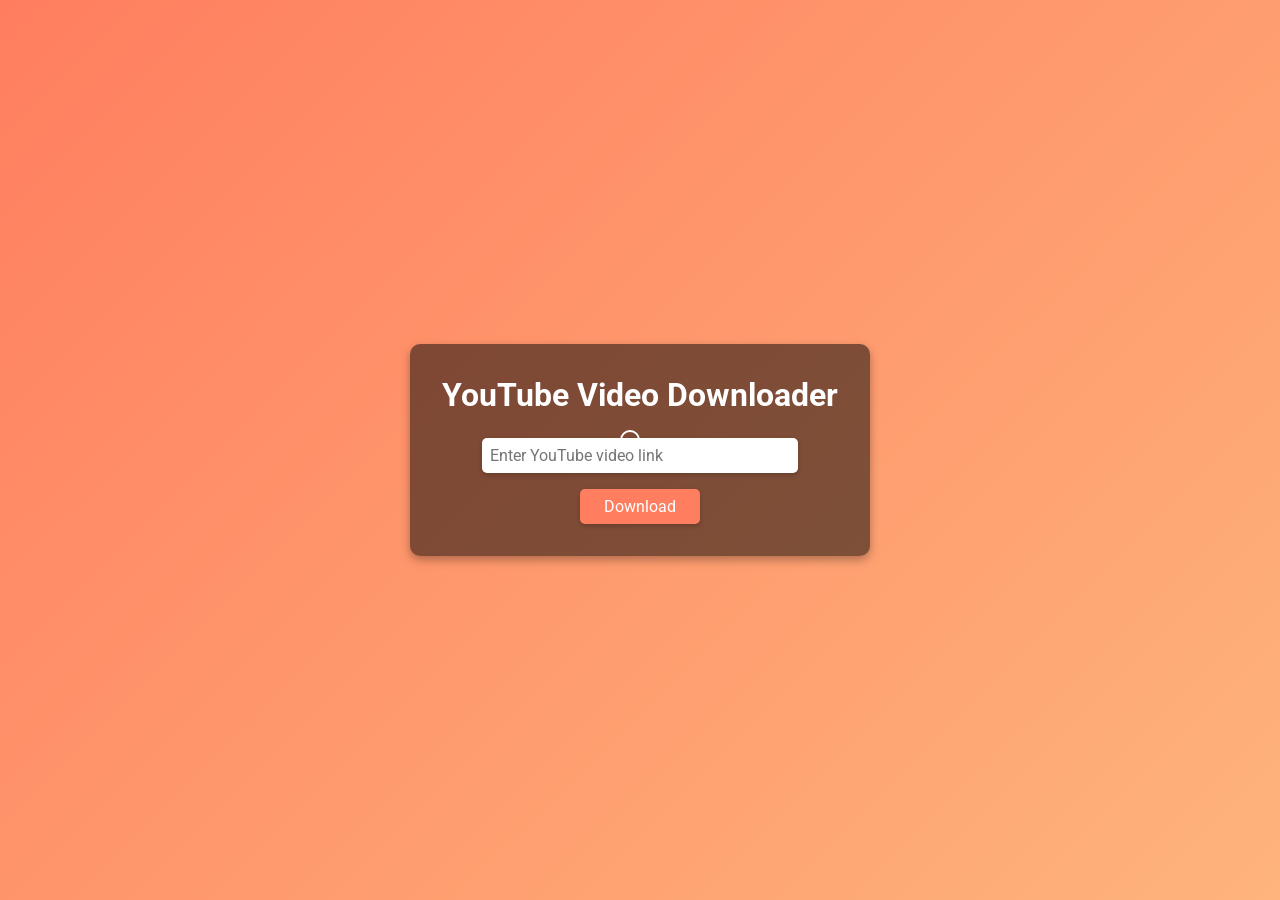
==== templates/index.html @ 6a3e749d "FIrst Working version" ====
<!DOCTYPE html>
<html lang="en">
<head>
    <meta charset="UTF-8">
    <meta name="viewport" content="width=device-width, initial-scale=1.0">
    <title>YouTube Video Downloader</title>
    <link rel="stylesheet" href="/static/styles.css">
    <link href="https://fonts.googleapis.com/css2?family=Roboto:wght@400;700&display=swap" rel="stylesheet">
</head>
<body>
    <div class="container">
        <h1>YouTube Video Downloader</h1>
        <form action="/download" method="post">
            <input type="text" id="url" name="url" placeholder="Enter YouTube video link" required>
            <button type="submit" class="btn">Download</button>
        </form>
    </div>
    <div class="cursor"></div>
</body>
<script>
document.addEventListener('DOMContentLoaded', () => {
    const cursor = document.querySelector('.cursor');

    document.addEventListener('mousemove', (e) => {
        cursor.style.left = e.pageX + 'px';
        cursor.style.top = e.pageY + 'px';
    });

    document.addEventListener('mousedown', () => {
        cursor.style.transform = 'scale(0.7)';
    });

    document.addEventListener('mouseup', () => {
        cursor.style.transform = 'scale(1)';
    });
});
</script>
</html>
---- static/styles.css ----
* {
    margin: 0;
    padding: 0;
    box-sizing: border-box;
    font-family: 'Roboto', sans-serif;
    cursor: none; /* Hide the default cursor */
}

body {
    display: flex;
    justify-content: center;
    align-items: center;
    height: 100vh;
    background: linear-gradient(135deg, #ff7e5f, #feb47b);
    color: #fff;
    position: relative;
}

.container {
    text-align: center;
    background: rgba(0, 0, 0, 0.5);
    padding: 2rem;
    border-radius: 10px;
    box-shadow: 0 4px 10px rgba(0, 0, 0, 0.3);
    animation: fadeIn 1s ease-in-out;
}

h1 {
    margin-bottom: 1.5rem;
    font-size: 2rem;
    animation: slideIn 1s ease-in-out;
}

form {
    display: flex;
    flex-direction: column;
    align-items: center;
}

input {
    padding: 0.5rem;
    width: 80%;
    max-width: 400px;
    margin-bottom: 1rem;
    border: none;
    border-radius: 5px;
    font-size: 1rem;
    box-shadow: 0 2px 5px rgba(0, 0, 0, 0.2);
    transition: all 0.3s ease-in-out;
}

input:focus {
    outline: none;
    box-shadow: 0 2px 10px rgba(0, 0, 0, 0.3);
}

.btn {
    padding: 0.5rem 1.5rem;
    border: none;
    border-radius: 5px;
    background: #ff7e5f;
    color: #fff;
    font-size: 1rem;
    cursor: pointer;
    box-shadow: 0 2px 5px rgba(0, 0, 0, 0.2);
    transition: all 0.3s ease-in-out;
}

.btn:hover {
    background: #feb47b;
    box-shadow: 0 2px 10px rgba(0, 0, 0, 0.3);
}

.cursor {
    width: 20px;
    height: 20px;
    border: 2px solid #fff;
    border-radius: 50%;
    position: absolute;
    pointer-events: none;
    transition: transform 0.1s ease-in-out;
    transform: translate(-50%, -50%);
    z-index: 1000;
}

@keyframes fadeIn {
    from {
        opacity: 0;
    }
    to {
        opacity: 1;
    }
}

@keyframes slideIn {
    from {
        transform: translateY(-20px);
        opacity: 0;
    }
    to {
        transform: translateY(0);
        opacity: 1;
    }
}
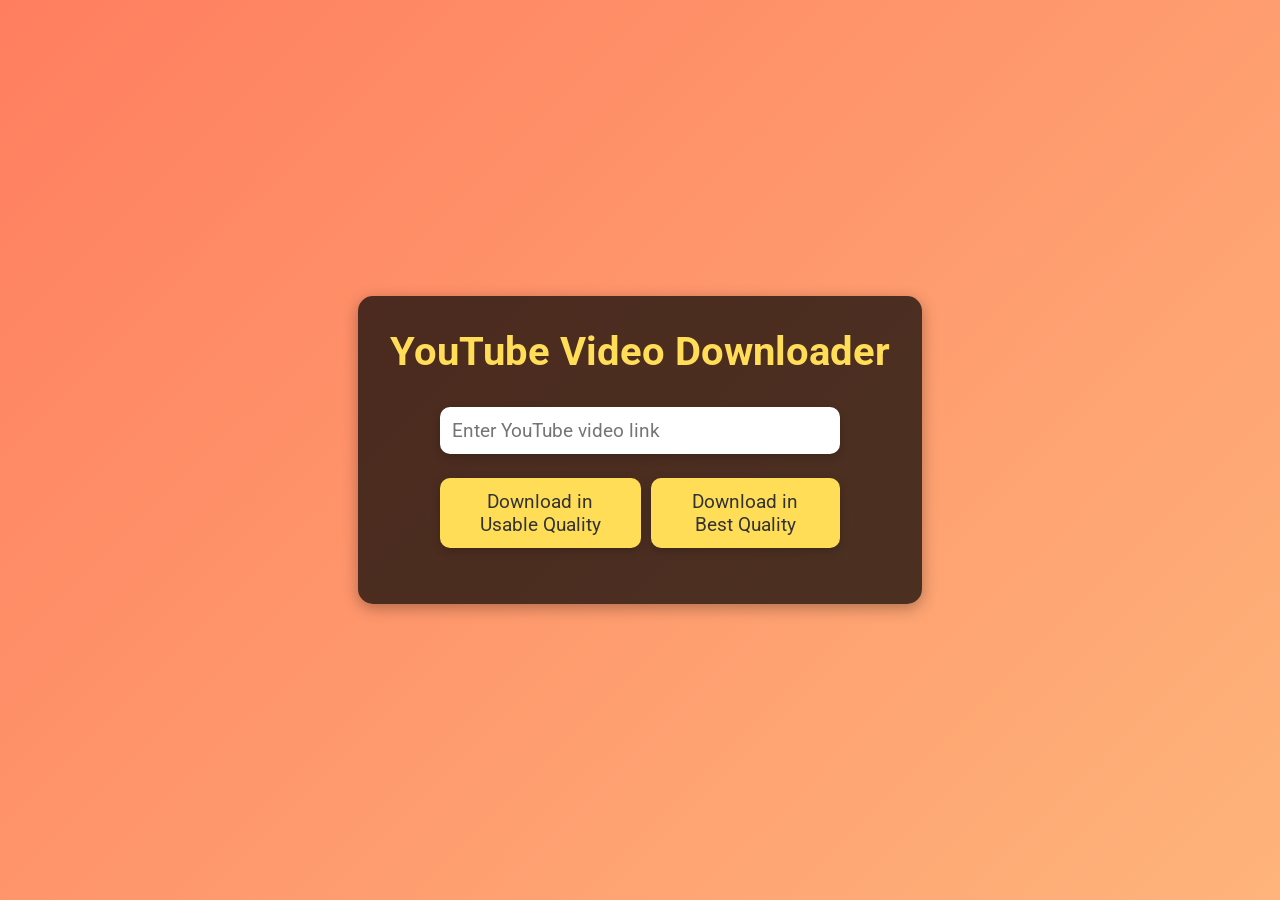
==== commit 0c331f30: "Added option to download in best possible quality" ====
--- a/templates/index.html
+++ b/templates/index.html
@@ -10,29 +10,59 @@
 <body>
     <div class="container">
         <h1>YouTube Video Downloader</h1>
-        <form action="/download" method="post">
+        <form id="download-form">
             <input type="text" id="url" name="url" placeholder="Enter YouTube video link" required>
-            <button type="submit" class="btn">Download</button>
+            <div class="button-container">
+                <button type="button" class="btn" id="usable-quality-btn" data-action="usable">Download in Usable Quality</button>
+                <button type="button" class="btn" id="best-quality-btn" data-action="best">Download in Best Quality</button>
+            </div>
         </form>
+        <div id="loading" class="loading">
+            <div class="spinner"></div>
+            <p>Downloading...</p>
+        </div>
+        <div id="message" class="message"></div>
     </div>
-    <div class="cursor"></div>
+    <script>
+        document.getElementById('usable-quality-btn').addEventListener('click', function() {
+            submitForm('usable');
+        });
+
+        document.getElementById('best-quality-btn').addEventListener('click', function() {
+            submitForm('best');
+        });
+
+        function submitForm(action) {
+            document.getElementById('loading').style.display = 'flex';
+            document.getElementById('message').style.display = 'none';
+
+            const url = document.getElementById('url').value;
+            const formData = new FormData();
+            formData.append('url', url);
+            formData.append('action', action);
+
+            fetch('/download', {
+                method: 'POST',
+                body: formData,
+            })
+            .then(response => response.json())
+            .then(data => {
+                document.getElementById('loading').style.display = 'none';
+                const messageDiv = document.getElementById('message');
+                if (data.success) {
+                    messageDiv.textContent = 'Download complete! Check your downloads folder.';
+                } else {
+                    messageDiv.textContent = `Error: ${data.error}`;
+                }
+                messageDiv.style.display = 'block';
+            })
+            .catch(error => {
+                document.getElementById('loading').style.display = 'none';
+                const messageDiv = document.getElementById('message');
+                messageDiv.textContent = `Error: ${error}`;
+                messageDiv.style.display = 'block';
+            });
+        }
+    </script>
 </body>
-<script>
-document.addEventListener('DOMContentLoaded', () => {
-    const cursor = document.querySelector('.cursor');
-
-    document.addEventListener('mousemove', (e) => {
-        cursor.style.left = e.pageX + 'px';
-        cursor.style.top = e.pageY + 'px';
-    });
-
-    document.addEventListener('mousedown', () => {
-        cursor.style.transform = 'scale(0.7)';
-    });
-
-    document.addEventListener('mouseup', () => {
-        cursor.style.transform = 'scale(1)';
-    });
-});
-</script>
 </html>
--- a/static/styles.css
+++ b/static/styles.css
@@ -3,7 +3,6 @@
     padding: 0;
     box-sizing: border-box;
     font-family: 'Roboto', sans-serif;
-    cursor: none; /* Hide the default cursor */
 }
 
 body {
@@ -13,22 +12,22 @@
     height: 100vh;
     background: linear-gradient(135deg, #ff7e5f, #feb47b);
     color: #fff;
-    position: relative;
 }
 
 .container {
     text-align: center;
-    background: rgba(0, 0, 0, 0.5);
+    background: rgba(0, 0, 0, 0.7);
     padding: 2rem;
-    border-radius: 10px;
-    box-shadow: 0 4px 10px rgba(0, 0, 0, 0.3);
+    border-radius: 15px;
+    box-shadow: 0 4px 15px rgba(0, 0, 0, 0.3);
     animation: fadeIn 1s ease-in-out;
+    position: relative;
 }
 
 h1 {
-    margin-bottom: 1.5rem;
-    font-size: 2rem;
-    animation: slideIn 1s ease-in-out;
+    margin-bottom: 2rem;
+    font-size: 2.5rem;
+    color: #ffdd57;
 }
 
 form {
@@ -38,49 +37,77 @@
 }
 
 input {
-    padding: 0.5rem;
+    padding: 0.75rem;
     width: 80%;
     max-width: 400px;
-    margin-bottom: 1rem;
+    margin-bottom: 1.5rem;
     border: none;
-    border-radius: 5px;
-    font-size: 1rem;
-    box-shadow: 0 2px 5px rgba(0, 0, 0, 0.2);
-    transition: all 0.3s ease-in-out;
+    border-radius: 10px;
+    font-size: 1.2rem;
+    box-shadow: 0 3px 10px rgba(0, 0, 0, 0.2);
+    transition: box-shadow 0.3s ease-in-out;
 }
 
 input:focus {
     outline: none;
-    box-shadow: 0 2px 10px rgba(0, 0, 0, 0.3);
+    box-shadow: 0 3px 15px rgba(0, 0, 0, 0.4);
 }
 
 .btn {
-    padding: 0.5rem 1.5rem;
+    padding: 0.75rem 2rem;
     border: none;
-    border-radius: 5px;
-    background: #ff7e5f;
-    color: #fff;
-    font-size: 1rem;
+    border-radius: 10px;
+    background: #ffdd57;
+    color: #333;
+    font-size: 1.2rem;
     cursor: pointer;
-    box-shadow: 0 2px 5px rgba(0, 0, 0, 0.2);
-    transition: all 0.3s ease-in-out;
+    box-shadow: 0 3px 10px rgba(0, 0, 0, 0.2);
+    transition: background 0.3s ease-in-out, box-shadow 0.3s ease-in-out;
+}
+
+.button-container {
+    display: flex;
+    justify-content: space-between;
+    gap: 10px;
+    width: 80%;
+    max-width: 400px;
+    margin-bottom: 1.5rem;
 }
 
 .btn:hover {
-    background: #feb47b;
-    box-shadow: 0 2px 10px rgba(0, 0, 0, 0.3);
+    background: #ffc107;
+    box-shadow: 0 3px 15px rgba(0, 0, 0, 0.3);
 }
 
-.cursor {
-    width: 20px;
-    height: 20px;
-    border: 2px solid #fff;
+.loading {
+    display: none;
+    flex-direction: column;
+    align-items: center;
+    justify-content: center;
+    position: absolute;
+    top: 0;
+    left: 0;
+    right: 0;
+    bottom: 0;
+    background: rgba(0, 0, 0, 0.7);
+    border-radius: 15px;
+}
+
+.spinner {
+    border: 4px solid rgba(255, 255, 255, 0.3);
+    border-top: 4px solid #fff;
     border-radius: 50%;
-    position: absolute;
-    pointer-events: none;
-    transition: transform 0.1s ease-in-out;
-    transform: translate(-50%, -50%);
-    z-index: 1000;
+    width: 40px;
+    height: 40px;
+    animation: spin 1s linear infinite;
+    margin-bottom: 1rem;
+}
+
+.message {
+    display: none;
+    margin-top: 1rem;
+    font-size: 1.2rem;
+    color: #ffdd57;
 }
 
 @keyframes fadeIn {
@@ -92,13 +119,11 @@
     }
 }
 
-@keyframes slideIn {
+@keyframes spin {
     from {
-        transform: translateY(-20px);
-        opacity: 0;
+        transform: rotate(0deg);
     }
     to {
-        transform: translateY(0);
-        opacity: 1;
+        transform: rotate(360deg);
     }
 }
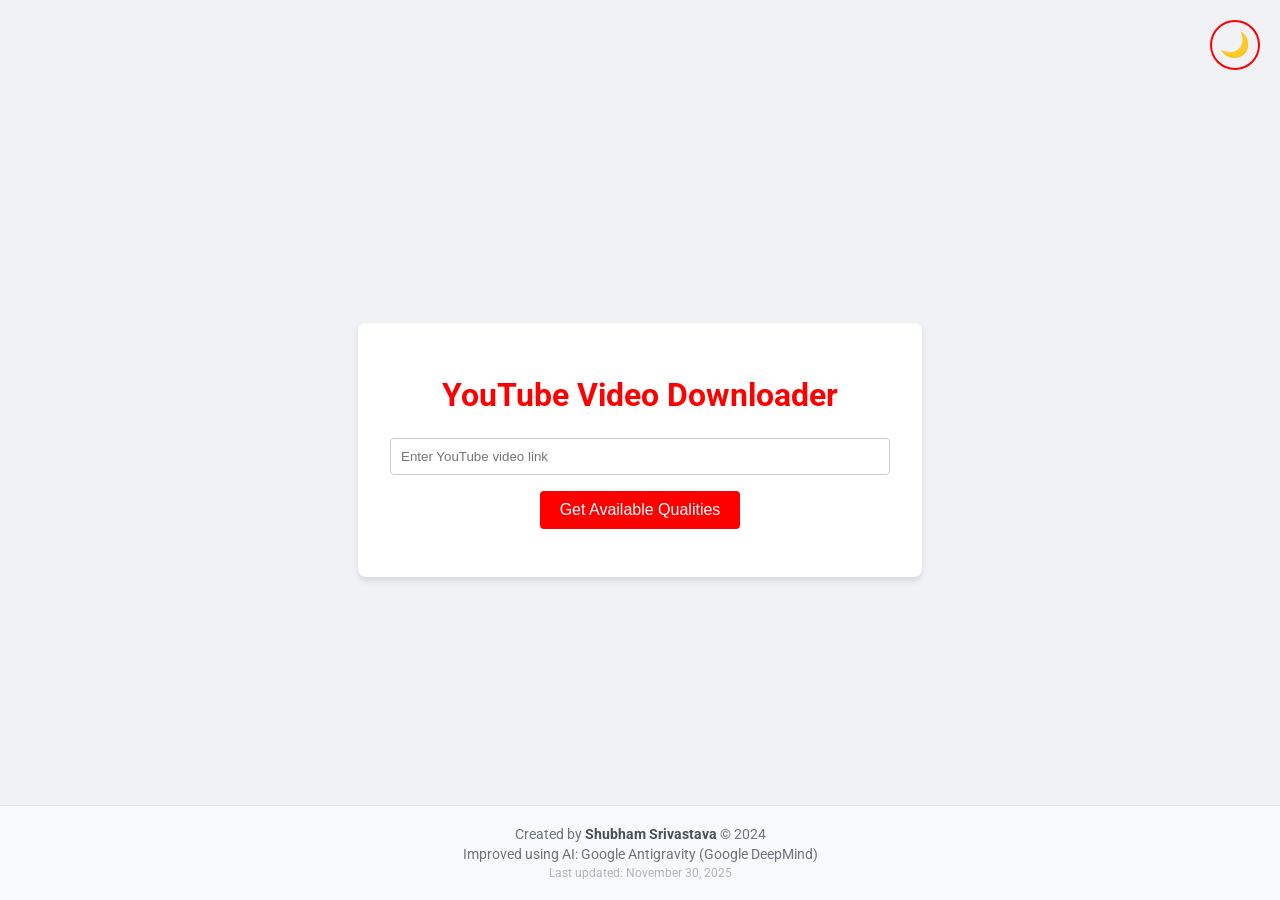
==== commit b280b0d7: "new push for deployment in railway" ====
--- a/templates/index.html
+++ b/templates/index.html
@@ -1,5 +1,6 @@
 <!DOCTYPE html>
 <html lang="en">
+
 <head>
     <meta charset="UTF-8">
     <meta name="viewport" content="width=device-width, initial-scale=1.0">
@@ -7,62 +8,171 @@
     <link rel="stylesheet" href="/static/styles.css">
     <link href="https://fonts.googleapis.com/css2?family=Roboto:wght@400;700&display=swap" rel="stylesheet">
 </head>
+
 <body>
+    <button id="theme-toggle" class="theme-toggle" aria-label="Toggle dark mode">
+        <span class="sun-icon">☀️</span>
+        <span class="moon-icon">🌙</span>
+    </button>
+
     <div class="container">
         <h1>YouTube Video Downloader</h1>
         <form id="download-form">
             <input type="text" id="url" name="url" placeholder="Enter YouTube video link" required>
             <div class="button-container">
-                <button type="button" class="btn" id="usable-quality-btn" data-action="usable">Download in Usable Quality</button>
-                <button type="button" class="btn" id="best-quality-btn" data-action="best">Download in Best Quality</button>
+                <button type="button" class="btn" id="get-formats-btn">Get Available Qualities</button>
             </div>
         </form>
+
+        <div id="formats-container" class="formats-container" style="display: none;">
+            <h3>Select Quality</h3>
+            <div id="formats-list" class="formats-list"></div>
+        </div>
+
         <div id="loading" class="loading">
             <div class="spinner"></div>
-            <p>Downloading...</p>
+            <p id="loading-text">Processing...</p>
         </div>
         <div id="message" class="message"></div>
     </div>
     <script>
-        document.getElementById('usable-quality-btn').addEventListener('click', function() {
-            submitForm('usable');
+        // Theme toggle functionality
+        const themeToggle = document.getElementById('theme-toggle');
+        const body = document.body;
+
+        // Check for saved theme preference or default to light mode
+        const currentTheme = localStorage.getItem('theme') || 'light';
+        body.classList.add(currentTheme + '-mode');
+
+        themeToggle.addEventListener('click', () => {
+            if (body.classList.contains('light-mode')) {
+                body.classList.replace('light-mode', 'dark-mode');
+                localStorage.setItem('theme', 'dark');
+            } else {
+                body.classList.replace('dark-mode', 'light-mode');
+                localStorage.setItem('theme', 'light');
+            }
         });
 
-        document.getElementById('best-quality-btn').addEventListener('click', function() {
-            submitForm('best');
+        document.getElementById('get-formats-btn').addEventListener('click', function () {
+            getFormats();
         });
 
-        function submitForm(action) {
+        function getFormats() {
+            const url = document.getElementById('url').value;
+            if (!url) {
+                alert("Please enter a URL");
+                return;
+            }
+
             document.getElementById('loading').style.display = 'flex';
+            document.getElementById('loading-text').textContent = "Fetching formats...";
             document.getElementById('message').style.display = 'none';
+            document.getElementById('formats-container').style.display = 'none';
+
+            const formData = new FormData();
+            formData.append('url', url);
+
+            fetch('/get-formats', {
+                method: 'POST',
+                body: formData,
+            })
+                .then(response => response.json())
+                .then(data => {
+                    document.getElementById('loading').style.display = 'none';
+                    if (data.success) {
+                        displayFormats(data.formats);
+                    } else {
+                        showMessage(`Error: ${data.error}`);
+                    }
+                })
+                .catch(error => {
+                    document.getElementById('loading').style.display = 'none';
+                    showMessage(`Error: ${error}`);
+                });
+        }
+
+        function displayFormats(formats) {
+            const list = document.getElementById('formats-list');
+            list.innerHTML = '';
+
+            if (formats.length === 0) {
+                list.innerHTML = '<p>No video formats found.</p>';
+                return;
+            }
+
+            // Deduplicate by resolution for cleaner UI? 
+            // Or just show all? Let's show all for now but maybe group?
+            // User asked for "all available options".
+
+            formats.forEach(fmt => {
+                const item = document.createElement('div');
+                item.className = 'format-item';
+
+                const info = document.createElement('span');
+                info.textContent = `${fmt.resolution} (${fmt.ext})`;
+
+                const btn = document.createElement('button');
+                btn.className = 'btn btn-sm';
+                btn.textContent = 'Download';
+                btn.onclick = () => downloadVideo(fmt.format_id);
+
+                item.appendChild(info);
+                item.appendChild(btn);
+                list.appendChild(item);
+            });
+
+            document.getElementById('formats-container').style.display = 'block';
+        }
+
+        function downloadVideo(formatId) {
+            document.getElementById('loading').style.display = 'flex';
+            document.getElementById('loading-text').textContent = "Downloading...";
+            document.getElementById('formats-container').style.display = 'none';
 
             const url = document.getElementById('url').value;
             const formData = new FormData();
             formData.append('url', url);
-            formData.append('action', action);
+            formData.append('format_id', formatId);
 
             fetch('/download', {
                 method: 'POST',
                 body: formData,
             })
-            .then(response => response.json())
-            .then(data => {
-                document.getElementById('loading').style.display = 'none';
-                const messageDiv = document.getElementById('message');
-                if (data.success) {
-                    messageDiv.textContent = 'Download complete! Check your downloads folder.';
-                } else {
-                    messageDiv.textContent = `Error: ${data.error}`;
-                }
-                messageDiv.style.display = 'block';
-            })
-            .catch(error => {
-                document.getElementById('loading').style.display = 'none';
-                const messageDiv = document.getElementById('message');
-                messageDiv.textContent = `Error: ${error}`;
-                messageDiv.style.display = 'block';
-            });
+                .then(response => response.json())
+                .then(data => {
+                    document.getElementById('loading').style.display = 'none';
+                    if (data.success) {
+                        showMessage(`Starting download...`);
+                        // Use anchor tag to force filename
+                        const a = document.createElement('a');
+                        a.href = data.download_url;
+                        a.download = data.filename;
+                        document.body.appendChild(a);
+                        a.click();
+                        document.body.removeChild(a);
+                    } else {
+                        showMessage(`Error: ${data.error}`);
+                    }
+                })
+                .catch(error => {
+                    document.getElementById('loading').style.display = 'none';
+                    showMessage(`Error: ${error}`);
+                });
+        }
+
+        function showMessage(msg) {
+            const messageDiv = document.getElementById('message');
+            messageDiv.textContent = msg;
+            messageDiv.style.display = 'block';
         }
     </script>
+
+    <footer class="footer">
+        <p>Created by <strong>Shubham Srivastava</strong> © 2024</p>
+        <p>Improved using AI: Google Antigravity (Google DeepMind)</p>
+        <p class="last-updated">Last updated: November 30, 2025</p>
+    </footer>
 </body>
-</html>
+
+</html>
--- a/static/styles.css
+++ b/static/styles.css
@@ -1,129 +1,248 @@
-* {
+body {
+    font-family: 'Roboto', sans-serif;
+    display: flex;
+    justify-content: center;
+    align-items: center;
+    height: 100vh;
     margin: 0;
-    padding: 0;
+    transition: background-color 0.3s, color 0.3s;
+}
+
+/* Light mode (default) */
+body.light-mode {
+    background-color: #f0f2f5;
+    color: #000;
+}
+
+/* Dark mode */
+body.dark-mode {
+    background-color: #1a1a1a;
+    color: #e0e0e0;
+}
+
+/* Theme toggle button */
+.theme-toggle {
+    position: fixed;
+    top: 20px;
+    right: 20px;
+    background: transparent;
+    border: 2px solid #ff0000;
+    border-radius: 50%;
+    width: 50px;
+    height: 50px;
+    cursor: pointer;
+    display: flex;
+    align-items: center;
+    justify-content: center;
+    font-size: 1.5rem;
+    transition: all 0.3s;
+    z-index: 1000;
+}
+
+.theme-toggle:hover {
+    transform: rotate(20deg) scale(1.1);
+    background-color: rgba(255, 0, 0, 0.1);
+}
+
+body.light-mode .theme-toggle .sun-icon {
+    display: none;
+}
+
+body.light-mode .theme-toggle .moon-icon {
+    display: inline;
+}
+
+body.dark-mode .theme-toggle .sun-icon {
+    display: inline;
+}
+
+body.dark-mode .theme-toggle .moon-icon {
+    display: none;
+}
+
+
+.container {
+    background-color: white;
+    padding: 2rem;
+    border-radius: 8px;
+    box-shadow: 0 4px 6px rgba(0, 0, 0, 0.1);
+    width: 100%;
+    max-width: 500px;
+    text-align: center;
+    transition: background-color 0.3s, box-shadow 0.3s;
+}
+
+body.dark-mode .container {
+    background-color: #2d2d2d;
+    box-shadow: 0 4px 6px rgba(0, 0, 0, 0.5);
+}
+
+h1 {
+    color: #ff0000;
+    margin-bottom: 1.5rem;
+}
+
+input[type="text"] {
+    width: 100%;
+    padding: 10px;
+    margin-bottom: 1rem;
+    border: 1px solid #ccc;
+    border-radius: 4px;
     box-sizing: border-box;
-    font-family: 'Roboto', sans-serif;
-}
-
-body {
-    display: flex;
+    transition: background-color 0.3s, border-color 0.3s, color 0.3s;
+}
+
+body.dark-mode input[type="text"] {
+    background-color: #3a3a3a;
+    border-color: #555;
+    color: #e0e0e0;
+}
+
+body.dark-mode input[type="text"]::placeholder {
+    color: #999;
+}
+
+
+.button-container {
+    display: flex;
+    gap: 10px;
     justify-content: center;
-    align-items: center;
-    height: 100vh;
-    background: linear-gradient(135deg, #ff7e5f, #feb47b);
-    color: #fff;
-}
-
-.container {
-    text-align: center;
-    background: rgba(0, 0, 0, 0.7);
-    padding: 2rem;
-    border-radius: 15px;
-    box-shadow: 0 4px 15px rgba(0, 0, 0, 0.3);
-    animation: fadeIn 1s ease-in-out;
-    position: relative;
-}
-
-h1 {
-    margin-bottom: 2rem;
-    font-size: 2.5rem;
-    color: #ffdd57;
-}
-
-form {
-    display: flex;
+    margin-bottom: 1rem;
+}
+
+.btn {
+    padding: 10px 20px;
+    background-color: #ff0000;
+    color: white;
+    border: none;
+    border-radius: 4px;
+    cursor: pointer;
+    font-size: 1rem;
+    transition: background-color 0.3s;
+}
+
+.btn:hover {
+    background-color: #cc0000;
+}
+
+.btn-sm {
+    padding: 5px 10px;
+    font-size: 0.9rem;
+}
+
+.loading {
+    display: none;
     flex-direction: column;
     align-items: center;
-}
-
-input {
-    padding: 0.75rem;
-    width: 80%;
-    max-width: 400px;
-    margin-bottom: 1.5rem;
-    border: none;
-    border-radius: 10px;
-    font-size: 1.2rem;
-    box-shadow: 0 3px 10px rgba(0, 0, 0, 0.2);
-    transition: box-shadow 0.3s ease-in-out;
-}
-
-input:focus {
-    outline: none;
-    box-shadow: 0 3px 15px rgba(0, 0, 0, 0.4);
-}
-
-.btn {
-    padding: 0.75rem 2rem;
-    border: none;
-    border-radius: 10px;
-    background: #ffdd57;
-    color: #333;
-    font-size: 1.2rem;
-    cursor: pointer;
-    box-shadow: 0 3px 10px rgba(0, 0, 0, 0.2);
-    transition: background 0.3s ease-in-out, box-shadow 0.3s ease-in-out;
-}
-
-.button-container {
+    margin-top: 1rem;
+}
+
+.spinner {
+    border: 4px solid #f3f3f3;
+    border-top: 4px solid #ff0000;
+    border-radius: 50%;
+    width: 30px;
+    height: 30px;
+    animation: spin 1s linear infinite;
+}
+
+@keyframes spin {
+    0% {
+        transform: rotate(0deg);
+    }
+
+    100% {
+        transform: rotate(360deg);
+    }
+}
+
+.message {
+    margin-top: 1rem;
+    padding: 10px;
+    border-radius: 4px;
+    display: none;
+    word-break: break-all;
+    transition: background-color 0.3s, color 0.3s;
+}
+
+body.dark-mode .message {
+    background-color: #3a3a3a;
+    color: #e0e0e0;
+}
+
+.formats-container {
+    margin-top: 1rem;
+    text-align: left;
+}
+
+.formats-list {
+    max-height: 300px;
+    overflow-y: auto;
+    border: 1px solid #eee;
+    border-radius: 4px;
+    padding: 10px;
+    transition: background-color 0.3s, border-color 0.3s;
+}
+
+body.dark-mode .formats-list {
+    background-color: #3a3a3a;
+    border-color: #555;
+}
+
+.format-item {
     display: flex;
     justify-content: space-between;
-    gap: 10px;
-    width: 80%;
-    max-width: 400px;
-    margin-bottom: 1.5rem;
-}
-
-.btn:hover {
-    background: #ffc107;
-    box-shadow: 0 3px 15px rgba(0, 0, 0, 0.3);
-}
-
-.loading {
-    display: none;
-    flex-direction: column;
-    align-items: center;
-    justify-content: center;
-    position: absolute;
-    top: 0;
+    align-items: center;
+    padding: 8px;
+    border-bottom: 1px solid #eee;
+    transition: border-color 0.3s;
+}
+
+body.dark-mode .format-item {
+    border-bottom-color: #555;
+}
+
+.format-item:last-child {
+    border-bottom: none;
+}
+
+.footer {
+    position: fixed;
+    bottom: 0;
     left: 0;
     right: 0;
-    bottom: 0;
-    background: rgba(0, 0, 0, 0.7);
-    border-radius: 15px;
-}
-
-.spinner {
-    border: 4px solid rgba(255, 255, 255, 0.3);
-    border-top: 4px solid #fff;
-    border-radius: 50%;
-    width: 40px;
-    height: 40px;
-    animation: spin 1s linear infinite;
-    margin-bottom: 1rem;
-}
-
-.message {
-    display: none;
-    margin-top: 1rem;
-    font-size: 1.2rem;
-    color: #ffdd57;
-}
-
-@keyframes fadeIn {
-    from {
-        opacity: 0;
-    }
-    to {
-        opacity: 1;
-    }
-}
-
-@keyframes spin {
-    from {
-        transform: rotate(0deg);
-    }
-    to {
-        transform: rotate(360deg);
-    }
-}
+    background-color: #f8f9fa;
+    padding: 1rem;
+    text-align: center;
+    font-size: 0.875rem;
+    color: #6c757d;
+    border-top: 1px solid #dee2e6;
+    transition: background-color 0.3s, border-color 0.3s, color 0.3s;
+}
+
+body.dark-mode .footer {
+    background-color: #2d2d2d;
+    border-top-color: #555;
+    color: #adb5bd;
+}
+
+.footer p {
+    margin: 0.25rem 0;
+}
+
+.footer strong {
+    color: #495057;
+}
+
+body.dark-mode .footer strong {
+    color: #e0e0e0;
+}
+
+.footer .last-updated {
+    font-size: 0.75rem;
+    color: #adb5bd;
+}
+
+body.dark-mode .footer .last-updated {
+    color: #6c757d;
+}
